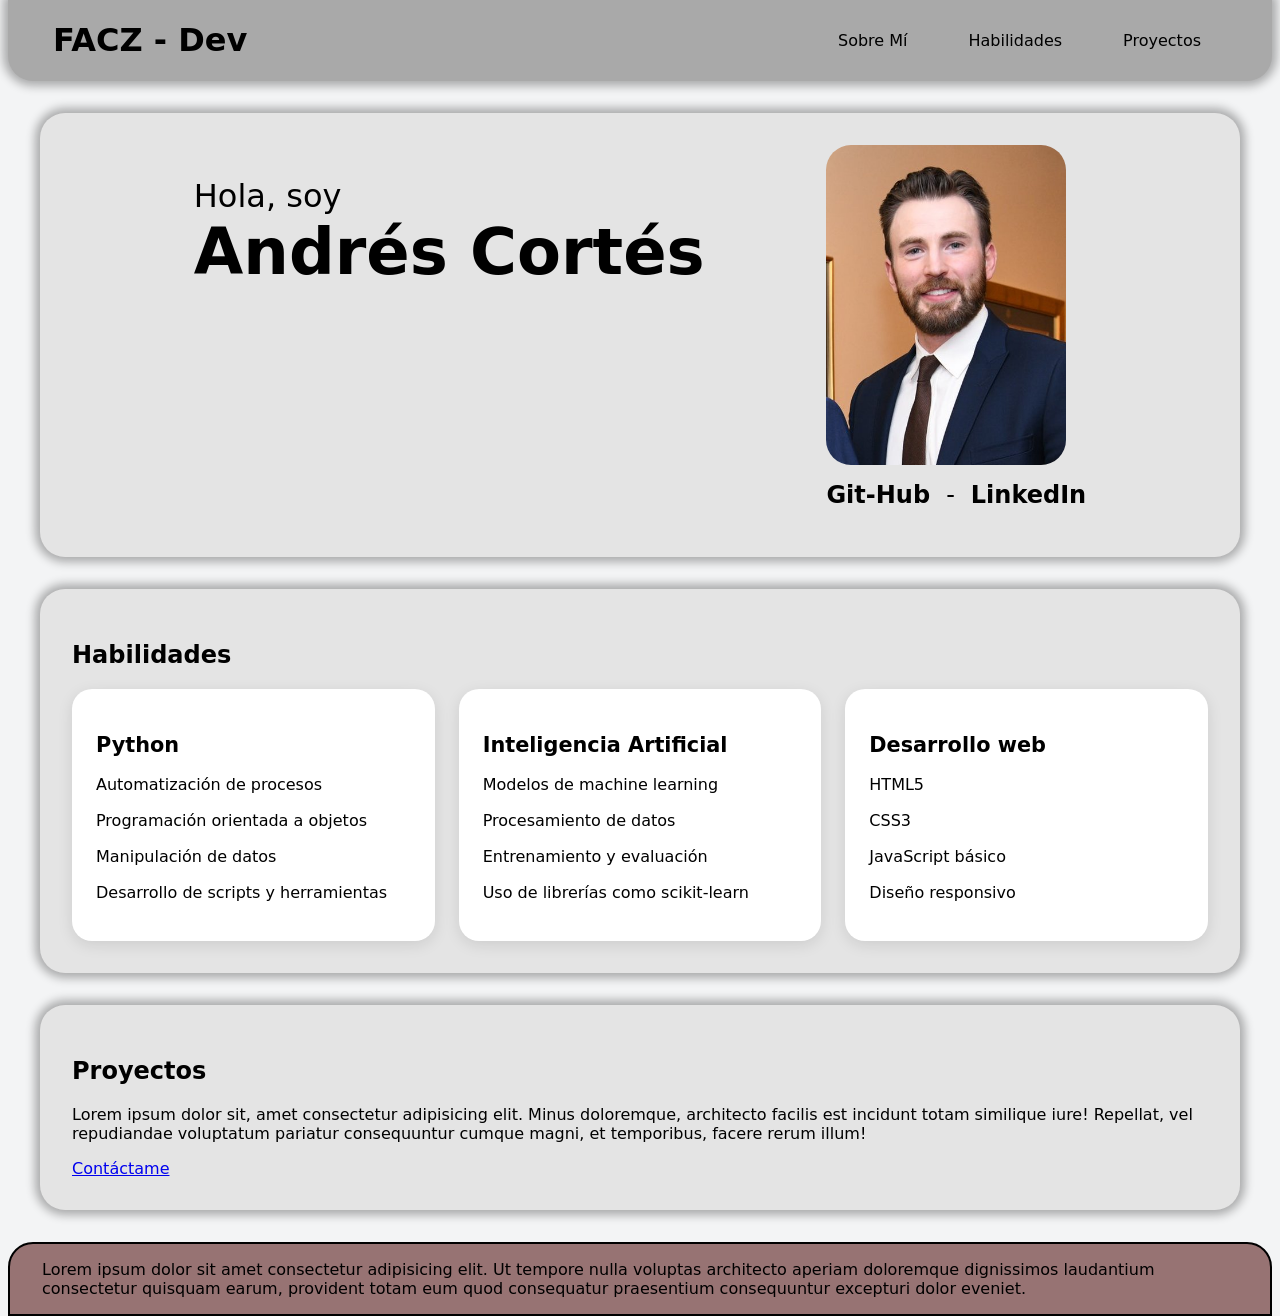
==== index.html @ 14a0a4d6 "Add files via upload" ====
<!DOCTYPE html>
<html lang="en">

<head>
    <meta charset="UTF-8">
    <meta name="viewport" content="width=device-width, initial-scale=1.0">
    <meta name="author" content="Andrés Felipe Cortés Zambrano">
    <link rel="stylesheet" href="css/main.css">
    <title>Andrés Cortés-Dev</title>
</head>

<body>
    <header>
        <h1>FACZ - Dev</h1>
        <nav class="items_list">
            <ul class="header_list">
                <li><a href="#sobre-mi">Sobre Mí</a></li>
                <li><a href="#habilidades">Habilidades</a></li>
                <li><a href="#proyectos">Proyectos</a></li>
            </ul>
        </nav>
    </header>
    <main>
        <section id="sobre-mi" class="presentacion">
            <div class="contenedor-presentacion">
                <div class="texto-presentacion">
                    <p>Hola, soy</p>
                    <h2>Andrés Cortés</h2>
                    
                </div>
                <div class="foto-presentacion">
                    <img src="assets/images/chris_guapo.jpg" width="200" alt="Foto de Andrés Cortés"
                        class="presentacion-img">
                    <div class="social_media">
                        <ul class="social_media_list">
                            <li class="social_media_links"><a href="https://github.com/Facz21"><strong>Git-Hub</strong></a></li>
                            <li class="social_media_links"><a href="#"><strong>LinkedIn</strong></a></li>
                        </ul>
                    </div>
                </div>

            </div>
        </section>

        <section id="habilidades" class="habilidades">
            <h2>Habilidades</h2>
            
            <div class="habilidades-grid">
                <article class="habilidad-card">
                    <h3>Python</h3>
                    <ul>
                        <li>Automatización de procesos</li>
                        <li>Programación orientada a objetos</li>
                        <li>Manipulación de datos</li>
                        <li>Desarrollo de scripts y herramientas</li>
                    </ul>
                </article>

                <article class="habilidad-card">
                    <h3>Inteligencia Artificial</h3>
                    <ul>
                        <li>Modelos de machine learning</li>
                        <li>Procesamiento de datos</li>
                        <li>Entrenamiento y evaluación</li>
                        <li>Uso de librerías como scikit-learn</li>
                    </ul>
                </article>

                <article class="habilidad-card">
                    <h3>Desarrollo web</h3>
                    <ul>
                        <li>HTML5</li>
                        <li>CSS3</li>
                        <li>JavaScript básico</li>
                        <li>Diseño responsivo</li>
                    </ul>
                </article>
            </div>
        </section>

        <section id="proyectos" class="proyectos">

            <h2>Proyectos</h2>
            <div>
                <p>Lorem ipsum dolor sit, amet consectetur adipisicing elit. Minus doloremque, architecto facilis est
                    incidunt totam similique iure! Repellat, vel repudiandae voluptatum pariatur consequuntur cumque
                    magni, et temporibus, facere rerum illum!</p>
            </div>

            <a class="boton" href="#contacto">Contáctame</a>

        </section>
    </main>
    <footer>
        <p>Lorem ipsum dolor sit amet consectetur adipisicing elit. Ut tempore nulla voluptas architecto aperiam
            doloremque dignissimos laudantium consectetur quisquam earum, provident totam eum quod consequatur
            praesentium consequuntur excepturi dolor eveniet.</p>
    </footer>
</body>

</html>
---- css/main.css ----
@import url('header.css');
@import url('about.css');
@import url('footer.css');
@import url('habilities.css');


body {
    background-color: rgb(243, 244, 245);
    margin-bottom: 0px;
    margin-top: 0px;
    min-height: 100vh;
    font-family: system-ui, -apple-system, BlinkMacSystemFont, 'Segoe UI', Roboto, Oxygen, Ubuntu, Cantarell, 'Open Sans', 'Helvetica Neue', sans-serif
}



main section {
    margin: 2rem 2rem;
    padding: 2rem;
    background-color: rgb(228, 228, 228);
    border-radius: 25px;
    box-shadow: 0 0 10px 5px rgba(0, 0, 0, 0.3);
}
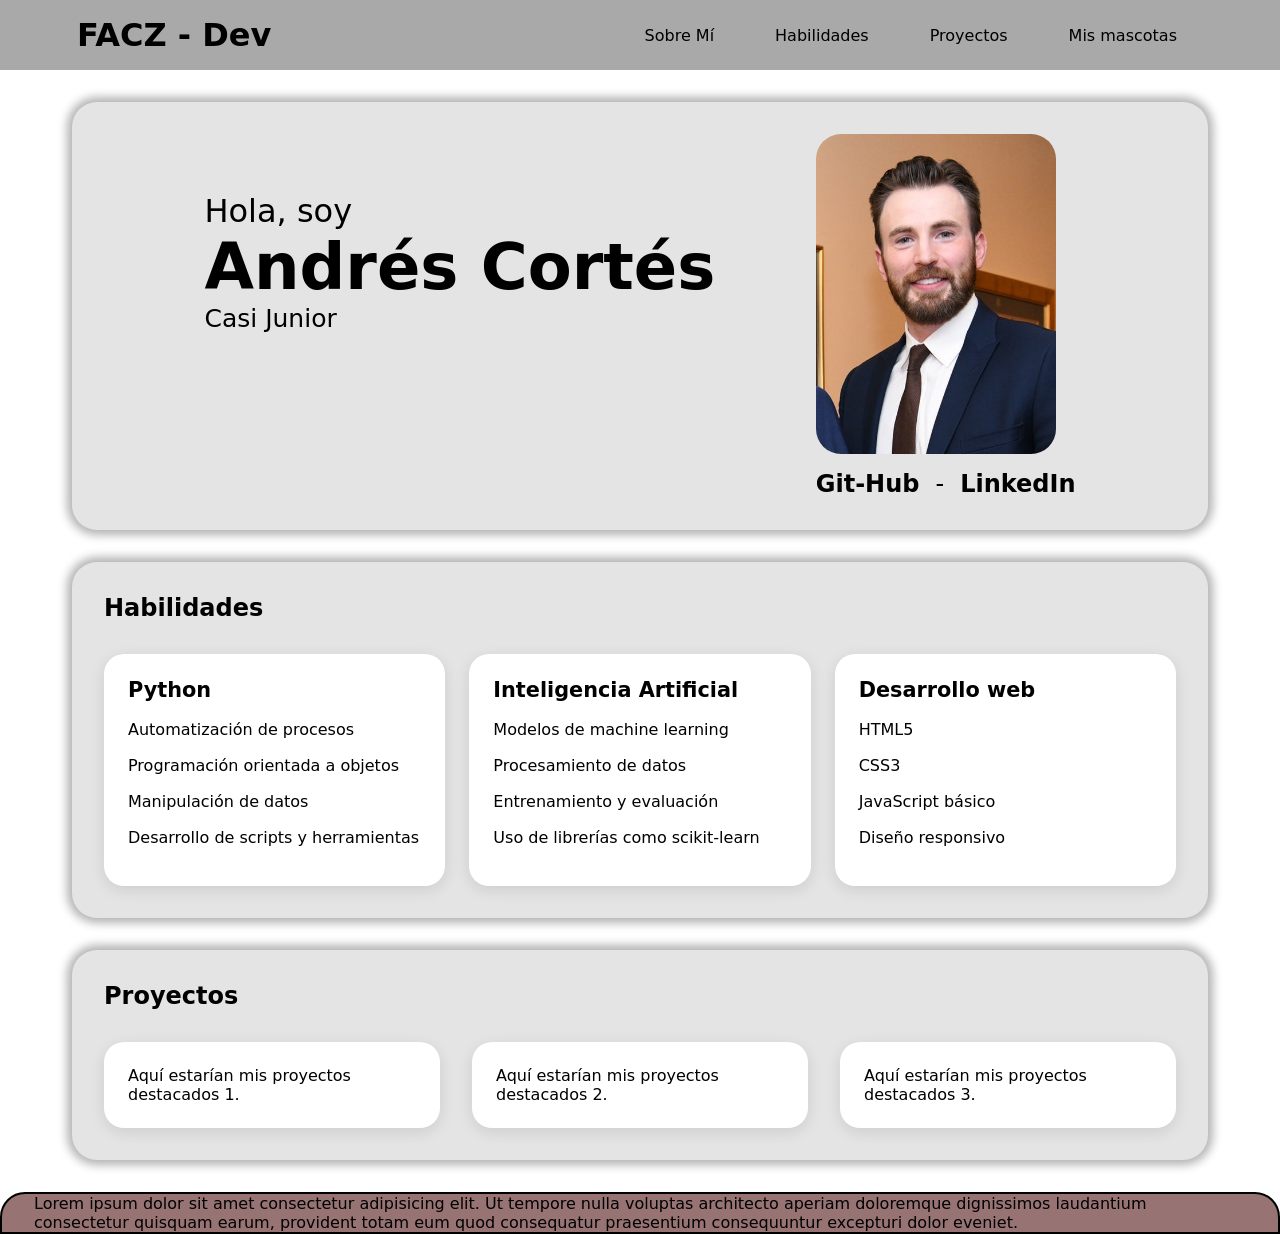
==== commit 25f9442c: "Add resposive desing and interactive elements" ====
--- a/index.html
+++ b/index.html
@@ -5,18 +5,26 @@
     <meta charset="UTF-8">
     <meta name="viewport" content="width=device-width, initial-scale=1.0">
     <meta name="author" content="Andrés Felipe Cortés Zambrano">
+    <link rel="icon" href="assets/icons/favicon.ico" type="image/x-icon">
     <link rel="stylesheet" href="css/main.css">
+    <link rel="stylesheet" href="css/responsive.css">
     <title>Andrés Cortés-Dev</title>
 </head>
 
 <body>
     <header>
         <h1>FACZ - Dev</h1>
-        <nav class="items_list">
+        <button class="hamburger" aria-label="Abrir menú" aria-expanded="false" aria-controls="main-nav">
+            <span></span>
+            <span></span>
+            <span></span>
+        </button>
+        <nav class="items_list" id="main-nav">
             <ul class="header_list">
                 <li><a href="#sobre-mi">Sobre Mí</a></li>
                 <li><a href="#habilidades">Habilidades</a></li>
                 <li><a href="#proyectos">Proyectos</a></li>
+                <li><a href="#">Mis mascotas</a></li>
             </ul>
         </nav>
     </header>
@@ -26,14 +34,16 @@
                 <div class="texto-presentacion">
                     <p>Hola, soy</p>
                     <h2>Andrés Cortés</h2>
-                    
+                    <span>Casi Junior</span>
+
                 </div>
                 <div class="foto-presentacion">
                     <img src="assets/images/chris_guapo.jpg" width="200" alt="Foto de Andrés Cortés"
                         class="presentacion-img">
                     <div class="social_media">
                         <ul class="social_media_list">
-                            <li class="social_media_links"><a href="https://github.com/Facz21"><strong>Git-Hub</strong></a></li>
+                            <li class="social_media_links"><a
+                                    href="https://github.com/Facz21"><strong>Git-Hub</strong></a></li>
                             <li class="social_media_links"><a href="#"><strong>LinkedIn</strong></a></li>
                         </ul>
                     </div>
@@ -44,7 +54,7 @@
 
         <section id="habilidades" class="habilidades">
             <h2>Habilidades</h2>
-            
+
             <div class="habilidades-grid">
                 <article class="habilidad-card">
                     <h3>Python</h3>
@@ -78,16 +88,21 @@
             </div>
         </section>
 
-        <section id="proyectos" class="proyectos">
+        <section class="projects">
 
             <h2>Proyectos</h2>
-            <div>
-                <p>Lorem ipsum dolor sit, amet consectetur adipisicing elit. Minus doloremque, architecto facilis est
-                    incidunt totam similique iure! Repellat, vel repudiandae voluptatum pariatur consequuntur cumque
-                    magni, et temporibus, facere rerum illum!</p>
-            </div>
+            <article class="projects-section">
+                <div class="projects-card">
+                    <p>Aquí estarían mis proyectos destacados 1.</p>
+                </div>
+                <div class="projects-card">
+                    <p>Aquí estarían mis proyectos destacados 2.</p>
+                </div>
+                <div class="projects-card">
+                    <p>Aquí estarían mis proyectos destacados 3.</p>
+                </div>
 
-            <a class="boton" href="#contacto">Contáctame</a>
+            </article>
 
         </section>
     </main>
@@ -96,6 +111,8 @@
             doloremque dignissimos laudantium consectetur quisquam earum, provident totam eum quod consequatur
             praesentium consequuntur excepturi dolor eveniet.</p>
     </footer>
+    <script src="js/hamburger.js" defer></script>
+    <script src="js/alert.js" defer></script>
 </body>
 
 </html>
--- a/css/main.css
+++ b/css/main.css
@@ -2,20 +2,36 @@
 @import url('about.css');
 @import url('footer.css');
 @import url('habilities.css');
+@import url('projects.css');
+
+* {
+    margin: 0;
+    padding: 0;
+    box-sizing: border-box;
+}
 
 
 body {
-    background-color: rgb(243, 244, 245);
+    background-color: rgb(255, 255, 255);
     margin-bottom: 0px;
     margin-top: 0px;
     min-height: 100vh;
     font-family: system-ui, -apple-system, BlinkMacSystemFont, 'Segoe UI', Roboto, Oxygen, Ubuntu, Cantarell, 'Open Sans', 'Helvetica Neue', sans-serif
 }
 
-
+main{
+    max-width: 1200px;
+    margin: 0 auto;
+    display: flex;
+    flex-direction: column;
+    gap: 2rem;
+    padding: 2rem;
+}
 
 main section {
-    margin: 2rem 2rem;
+    display: flex;
+    flex-direction: column;
+    gap: 2rem;
     padding: 2rem;
     background-color: rgb(228, 228, 228);
     border-radius: 25px;
--- a/css/responsive.css
+++ b/css/responsive.css
@@ -0,0 +1,199 @@
+/* =====================
+   Hamburger button (hidden on desktop)
+   ===================== */
+
+.hamburger {
+  display: none;
+  flex-direction: column;
+  justify-content: center;
+  gap: 6px;
+  width: 32px;
+  height: 32px;
+  background: none;
+  border: none;
+  cursor: pointer;
+  margin-right: 1.5rem;
+  z-index: 1001;
+}
+
+.hamburger span {
+  display: block;
+  height: 4px;
+  width: 100%;
+  background-color: #222;
+  border-radius: 2px;
+  transition: transform 0.3s ease, opacity 0.3s ease;
+}
+
+/* Animated X when active */
+.hamburger.is-active span:nth-child(1) {
+  transform: translateY(10px) rotate(45deg);
+}
+.hamburger.is-active span:nth-child(2) {
+  opacity: 0;
+}
+.hamburger.is-active span:nth-child(3) {
+  transform: translateY(-10px) rotate(-45deg);
+}
+
+/* =====================
+   Tablet – ≤ 900px
+   ===================== */
+@media (max-width: 900px) {
+  .contenedor-presentacion {
+    flex-direction: column;
+    align-items: center;
+    gap: 1.5rem;
+  }
+
+  .texto-presentacion {
+     margin-bottom: 0;
+  }
+  .texto-presentacion h2 {
+    font-size: 3rem;
+  }
+
+  main section {
+    margin: 1.5rem 1rem;
+    padding: 1.5rem;
+  }
+}
+
+/* =====================
+   Mobile – ≤ 768px
+   ===================== */
+@media (max-width: 768px) {
+
+  /* Header layout */
+  header {
+    flex-wrap: wrap;
+    position: relative;
+    align-items: center;
+  }
+
+  /* Show hamburger button */
+  .hamburger {
+    display: flex;
+  }
+
+  /* Hide nav by default on mobile */
+  .items_list {
+    width: 100%;
+    max-height: 0;
+    overflow: hidden;
+    transition: max-height 0.35s ease;
+  }
+
+  /* Show nav when active */
+  .items_list.nav-open {
+    max-height: 300px;
+  }
+
+  /* Stack links vertically */
+  .header_list {
+    flex-direction: column;
+    gap: 0;
+    margin-right: 0;
+    padding: 0.5rem 1.5rem 1rem;
+  }
+
+  .header_list li {
+    margin: 0.4rem 0;
+    font-size: 1.1rem;
+  }
+
+  /* Presentation */
+  .contenedor-presentacion {
+    flex-direction: column;
+    align-items: center;
+    gap: 1.2rem;
+  }
+
+  .texto-presentacion {
+     margin-bottom: 0;
+  }
+
+  .texto-presentacion p {
+    font-size: 1.4rem;
+  }
+
+  .texto-presentacion h2 {
+    font-size: 2.2rem;
+  }
+
+  .texto-presentacion span {
+    font-size: 1.5rem;
+  }
+
+  .foto-presentacion {
+    align-items: center;
+    width: 100%;
+  }
+
+  .foto-presentacion .presentacion-img {
+    width: 10rem;
+    height: 13rem;
+  }
+
+  main section {
+    margin: 1rem 0.5rem;
+    padding: 1rem;
+  }
+
+  /* Footer */
+  footer {
+    flex-direction: column;
+    text-align: center;
+  }
+}
+
+/* =====================
+   Small mobile – ≤ 480px
+   ===================== */
+@media (max-width: 480px) {
+  
+  h1 {
+    margin-left: 1rem;
+    font-size: 1.4rem;
+  }
+
+  .hamburger{
+    margin-right: inherit;
+  }
+
+
+  .texto-presentacion {
+     margin-bottom: 0;
+  }
+
+  .texto-presentacion p {
+    font-size: 1.1rem;
+    
+  }
+
+  .texto-presentacion h2 {
+    font-size: 1.7rem;
+  }
+
+  .texto-presentacion span {
+    font-size: 1.2rem;
+  }
+
+  .foto-presentacion .presentacion-img {
+    width: 8rem;
+    height: 10rem;
+    display: block;
+    margin: 0 auto;
+  }
+
+  .social_media_links {
+    font-size: 1.1rem;
+  }
+
+
+  main section {
+    margin: 0.5rem 0.25rem;
+    padding: 0.75rem;
+    border-radius: 15px;
+  }
+}
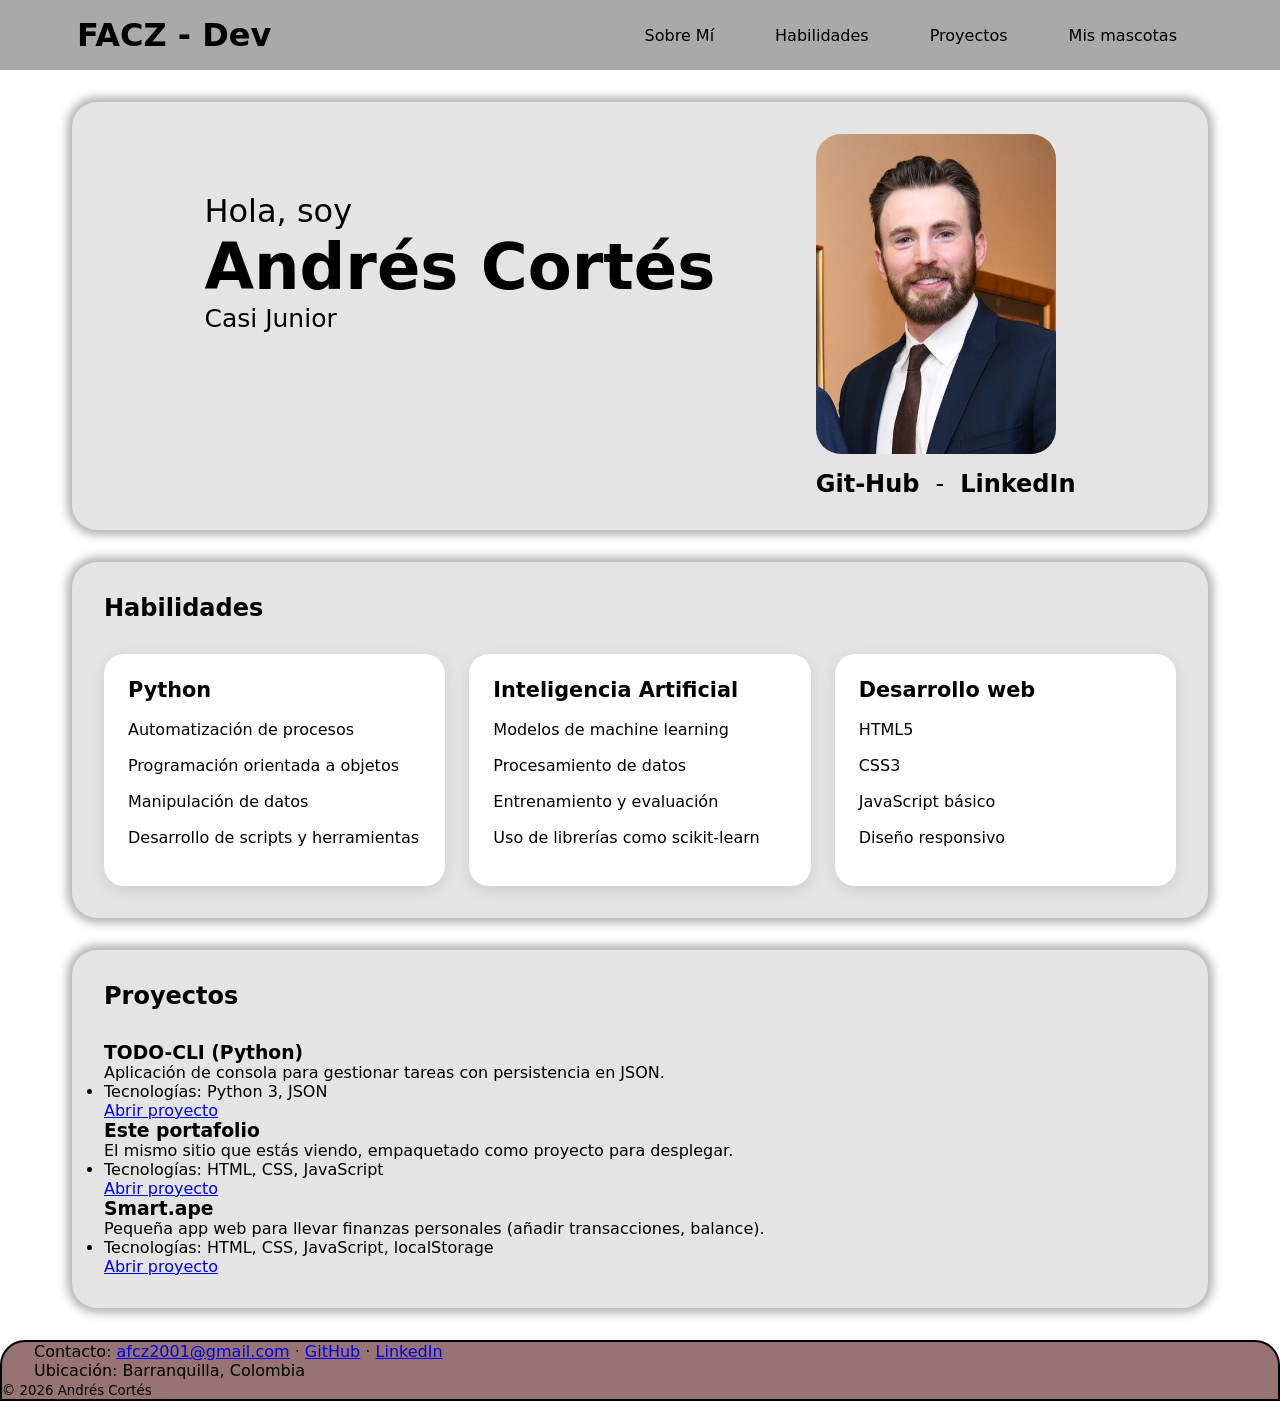
==== commit 0563e014: "New project links in index.html" ====
--- a/index.html
+++ b/index.html
@@ -88,28 +88,48 @@
             </div>
         </section>
 
-        <section class="projects">
+        <section id="proyectos" class="projects">
 
             <h2>Proyectos</h2>
             <article class="projects-section">
-                <div class="projects-card">
-                    <p>Aquí estarían mis proyectos destacados 1.</p>
+                <div class="projects-grid">
+                    <article class="project-card">
+                        <h3>TODO-CLI (Python)</h3>
+                        <p>Aplicación de consola para gestionar tareas con persistencia en JSON.</p>
+                        <ul>
+                            <li>Tecnologías: Python 3, JSON</li>
+                        </ul>
+                        <a href="https://github.com/Facz21/TODO-Python-CLI" class="btn" aria-label="Abrir proyecto TODO-CLI">Abrir proyecto</a>
+                    </article>
+
+                    <article class="project-card">
+                        <h3>Este portafolio</h3>
+                        <p>El mismo sitio que estás viendo, empaquetado como proyecto para desplegar.</p>
+                        <ul>
+                            <li>Tecnologías: HTML, CSS, JavaScript</li>
+                        </ul>
+                        <a href="https://github.com/Facz21/Facz21.github.io" class="btn" aria-label="Abrir proyecto Portfolio">Abrir proyecto</a>
+                    </article>
+
+                    <article class="project-card">
+                        <h3>Smart.ape</h3>
+                        <p>Pequeña app web para llevar finanzas personales (añadir transacciones, balance).</p>
+                        <ul>
+                            <li>Tecnologías: HTML, CSS, JavaScript, localStorage</li>
+                        </ul>
+                        <a href="https://github.com/Facz21/smart-ape.github.io" class="btn" aria-label="Abrir proyecto Smart Ape">Abrir proyecto</a>
+                    </article>
                 </div>
-                <div class="projects-card">
-                    <p>Aquí estarían mis proyectos destacados 2.</p>
-                </div>
-                <div class="projects-card">
-                    <p>Aquí estarían mis proyectos destacados 3.</p>
-                </div>
-
             </article>
 
         </section>
     </main>
     <footer>
-        <p>Lorem ipsum dolor sit amet consectetur adipisicing elit. Ut tempore nulla voluptas architecto aperiam
-            doloremque dignissimos laudantium consectetur quisquam earum, provident totam eum quod consequatur
-            praesentium consequuntur excepturi dolor eveniet.</p>
+        <div class="footer-container">
+            <p>Contacto: <a href="mailto:afcz2001@gmail.com">afcz2001@gmail.com</a> · <a href="https://github.com/Facz21" target="_blank" rel="noopener">GitHub</a> · <a href="#">LinkedIn</a></p>
+            <p>Ubicación: Barranquilla, Colombia</p>
+            <small>© 2026 Andrés Cortés</small>
+        </div>
     </footer>
     <script src="js/hamburger.js" defer></script>
     <script src="js/alert.js" defer></script>
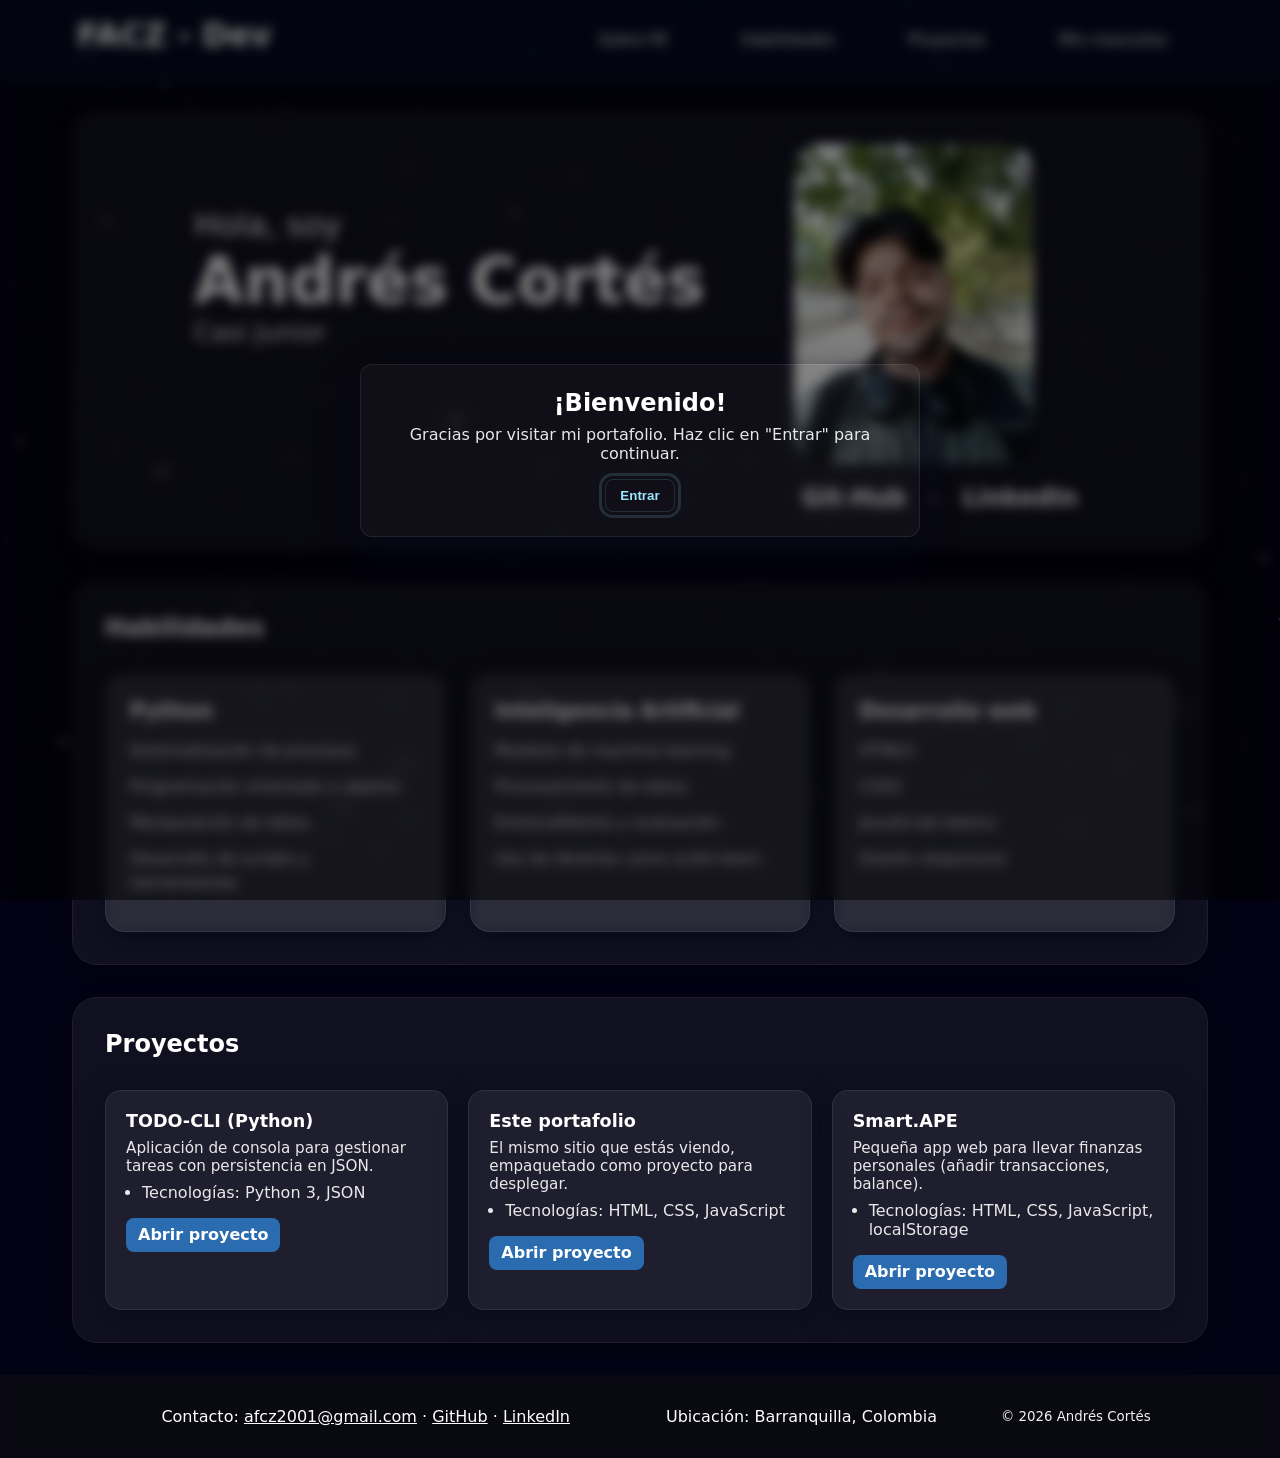
==== commit 48b05f0f: "Commit final Co-authored-by: Copilot <copilot@github.com>" ====
--- a/index.html
+++ b/index.html
@@ -12,6 +12,7 @@
 </head>
 
 <body>
+    <canvas id="stars-canvas" aria-hidden="true"></canvas>
     <header>
         <h1>FACZ - Dev</h1>
         <button class="hamburger" aria-label="Abrir menú" aria-expanded="false" aria-controls="main-nav">
@@ -24,7 +25,7 @@
                 <li><a href="#sobre-mi">Sobre Mí</a></li>
                 <li><a href="#habilidades">Habilidades</a></li>
                 <li><a href="#proyectos">Proyectos</a></li>
-                <li><a href="#">Mis mascotas</a></li>
+                <li><a href="/views/mascotas.html">Mis mascotas</a></li>
             </ul>
         </nav>
     </header>
@@ -38,13 +39,15 @@
 
                 </div>
                 <div class="foto-presentacion">
-                    <img src="assets/images/chris_guapo.jpg" width="200" alt="Foto de Andrés Cortés"
+                    <img src="assets/images/FACZ-Dev.jpg" width="200" alt="Foto de Andrés Cortés"
                         class="presentacion-img">
                     <div class="social_media">
                         <ul class="social_media_list">
                             <li class="social_media_links"><a
                                     href="https://github.com/Facz21"><strong>Git-Hub</strong></a></li>
-                            <li class="social_media_links"><a href="#"><strong>LinkedIn</strong></a></li>
+                            <li class="social_media_links"><a
+                                    href="https://co.linkedin.com/in/andr%C3%A9s-felipe-cort%C3%A9s-zambrano-b01310283"><strong>LinkedIn</strong></a>
+                            </li>
                         </ul>
                     </div>
                 </div>
@@ -99,7 +102,8 @@
                         <ul>
                             <li>Tecnologías: Python 3, JSON</li>
                         </ul>
-                        <a href="https://github.com/Facz21/TODO-Python-CLI" class="btn" aria-label="Abrir proyecto TODO-CLI">Abrir proyecto</a>
+                        <a href="https://github.com/Facz21/TODO-Python-CLI" class="btn"
+                            aria-label="Abrir proyecto TODO-CLI">Abrir proyecto</a>
                     </article>
 
                     <article class="project-card">
@@ -108,16 +112,18 @@
                         <ul>
                             <li>Tecnologías: HTML, CSS, JavaScript</li>
                         </ul>
-                        <a href="https://github.com/Facz21/Facz21.github.io" class="btn" aria-label="Abrir proyecto Portfolio">Abrir proyecto</a>
+                        <a href="https://github.com/Facz21/Facz21.github.io" class="btn"
+                            aria-label="Abrir proyecto Portfolio">Abrir proyecto</a>
                     </article>
 
                     <article class="project-card">
-                        <h3>Smart.ape</h3>
+                        <h3>Smart.APE</h3>
                         <p>Pequeña app web para llevar finanzas personales (añadir transacciones, balance).</p>
                         <ul>
                             <li>Tecnologías: HTML, CSS, JavaScript, localStorage</li>
                         </ul>
-                        <a href="https://github.com/Facz21/smart-ape.github.io" class="btn" aria-label="Abrir proyecto Smart Ape">Abrir proyecto</a>
+                        <a href="https://github.com/Facz21/smart-ape.github.io" class="btn"
+                            aria-label="Abrir proyecto Smart Ape">Abrir proyecto</a>
                     </article>
                 </div>
             </article>
@@ -126,13 +132,16 @@
     </main>
     <footer>
         <div class="footer-container">
-            <p>Contacto: <a href="mailto:afcz2001@gmail.com">afcz2001@gmail.com</a> · <a href="https://github.com/Facz21" target="_blank" rel="noopener">GitHub</a> · <a href="#">LinkedIn</a></p>
+            <p>Contacto: <a href="mailto:afcz2001@gmail.com">afcz2001@gmail.com</a> · <a
+                    href="https://github.com/Facz21" target="_blank" rel="noopener">GitHub</a> · <a
+                    href="https://co.linkedin.com/in/andr%C3%A9s-felipe-cort%C3%A9s-zambrano-b01310283">LinkedIn</a></p>
             <p>Ubicación: Barranquilla, Colombia</p>
             <small>© 2026 Andrés Cortés</small>
         </div>
     </footer>
     <script src="js/hamburger.js" defer></script>
     <script src="js/alert.js" defer></script>
+    <script src="js/parallax-stars.js" defer></script>
 </body>
 
 </html>
--- a/css/main.css
+++ b/css/main.css
@@ -3,6 +3,8 @@
 @import url('footer.css');
 @import url('habilities.css');
 @import url('projects.css');
+@import url('mascotas.css');
+@import url('alert.css');
 
 * {
     margin: 0;
@@ -12,7 +14,8 @@
 
 
 body {
-    background-color: rgb(255, 255, 255);
+    background-color: #030214;
+    color: #e9eef6;
     margin-bottom: 0px;
     margin-top: 0px;
     min-height: 100vh;
@@ -28,12 +31,31 @@
     padding: 2rem;
 }
 
+/* Parallax stars canvas */
+#stars-canvas{
+    position: fixed;
+    inset: 0;
+    width: 100%;
+    height: 100%;
+    z-index: -1;
+    pointer-events: none;
+    display: block;
+}
+
+/* Ensure main content stacks above the canvas */
+header, main, footer { position: relative; z-index: 1; }
+
+
 main section {
     display: flex;
     flex-direction: column;
     gap: 2rem;
     padding: 2rem;
-    background-color: rgb(228, 228, 228);
+    background-color: rgba(255,255,255,0.06);
     border-radius: 25px;
-    box-shadow: 0 0 10px 5px rgba(0, 0, 0, 0.3);
+    box-shadow: 0 6px 20px rgba(0,0,0,0.35);
+    color: #fff;
+    border: 1px solid rgba(255,255,255,0.06);
+    backdrop-filter: blur(6px);
+    -webkit-backdrop-filter: blur(6px);
 }
--- a/css/responsive.css
+++ b/css/responsive.css
@@ -20,18 +20,30 @@
   display: block;
   height: 4px;
   width: 100%;
-  background-color: #222;
+  background-color: #fff;
   border-radius: 2px;
   transition: transform 0.3s ease, opacity 0.3s ease;
+}
+
+.hamburger:hover span {
+  transform: scaleX(1.02);
+  box-shadow: 0 6px 12px rgba(12,120,160,0.08);
+}
+
+.hamburger:focus {
+  outline: 2px solid rgba(155,231,255,0.14);
+  outline-offset: 3px;
 }
 
 /* Animated X when active */
 .hamburger.is-active span:nth-child(1) {
   transform: translateY(10px) rotate(45deg);
 }
+
 .hamburger.is-active span:nth-child(2) {
   opacity: 0;
 }
+
 .hamburger.is-active span:nth-child(3) {
   transform: translateY(-10px) rotate(-45deg);
 }
@@ -47,8 +59,9 @@
   }
 
   .texto-presentacion {
-     margin-bottom: 0;
-  }
+    margin-bottom: 0;
+  }
+
   .texto-presentacion h2 {
     font-size: 3rem;
   }
@@ -56,6 +69,24 @@
   main section {
     margin: 1.5rem 1rem;
     padding: 1.5rem;
+  }
+
+  footer {
+    justify-content: center;
+    padding: 1rem 0;
+  }
+
+  .footer-container {
+    flex-direction: row;
+    align-items: center;
+    justify-content: center;
+    gap: 2rem;
+    padding: 1rem 48px;
+  }
+
+  footer p {
+    padding-left: 0;
+    padding-right: 0;
   }
 }
 
@@ -87,6 +118,11 @@
   /* Show nav when active */
   .items_list.nav-open {
     max-height: 300px;
+    background: rgba(255,255,255,0.03);
+    border: 1px solid rgba(255,255,255,0.05);
+    border-radius: 10px;
+    padding: 0.5rem 0.5rem 1rem 0.5rem;
+    margin-top: 0.6rem; /* small separation from title when menu opens */
   }
 
   /* Stack links vertically */
@@ -110,7 +146,7 @@
   }
 
   .texto-presentacion {
-     margin-bottom: 0;
+    margin-bottom: 0;
   }
 
   .texto-presentacion p {
@@ -140,10 +176,34 @@
     padding: 1rem;
   }
 
-  /* Footer */
-  footer {
+  
+ .footer-container {
     flex-direction: column;
     text-align: center;
+    gap: 0.5rem;
+    padding: 1rem 0.5rem;
+  }
+}
+
+@media (max-width: 600px) {
+  .projects-section {
+    grid-template-columns: 1fr;
+    gap: 1rem;
+  }
+
+  .projects-card {
+    padding: 1rem;
+    border-radius: 14px;
+  }
+}
+
+@media (max-width: 480px) {
+  main {
+    padding: 1rem;
+  }
+
+  main section {
+    padding: 1rem;
   }
 }
 
@@ -151,24 +211,24 @@
    Small mobile – ≤ 480px
    ===================== */
 @media (max-width: 480px) {
-  
+
   h1 {
     margin-left: 1rem;
     font-size: 1.4rem;
   }
 
-  .hamburger{
+  .hamburger {
     margin-right: inherit;
   }
 
 
   .texto-presentacion {
-     margin-bottom: 0;
+    margin-bottom: 0;
   }
 
   .texto-presentacion p {
     font-size: 1.1rem;
-    
+
   }
 
   .texto-presentacion h2 {
@@ -190,6 +250,9 @@
     font-size: 1.1rem;
   }
 
+  .footer-container {
+    font-size: 0.9rem;
+  }
 
   main section {
     margin: 0.5rem 0.25rem;
@@ -197,3 +260,5 @@
     border-radius: 15px;
   }
 }
+
+
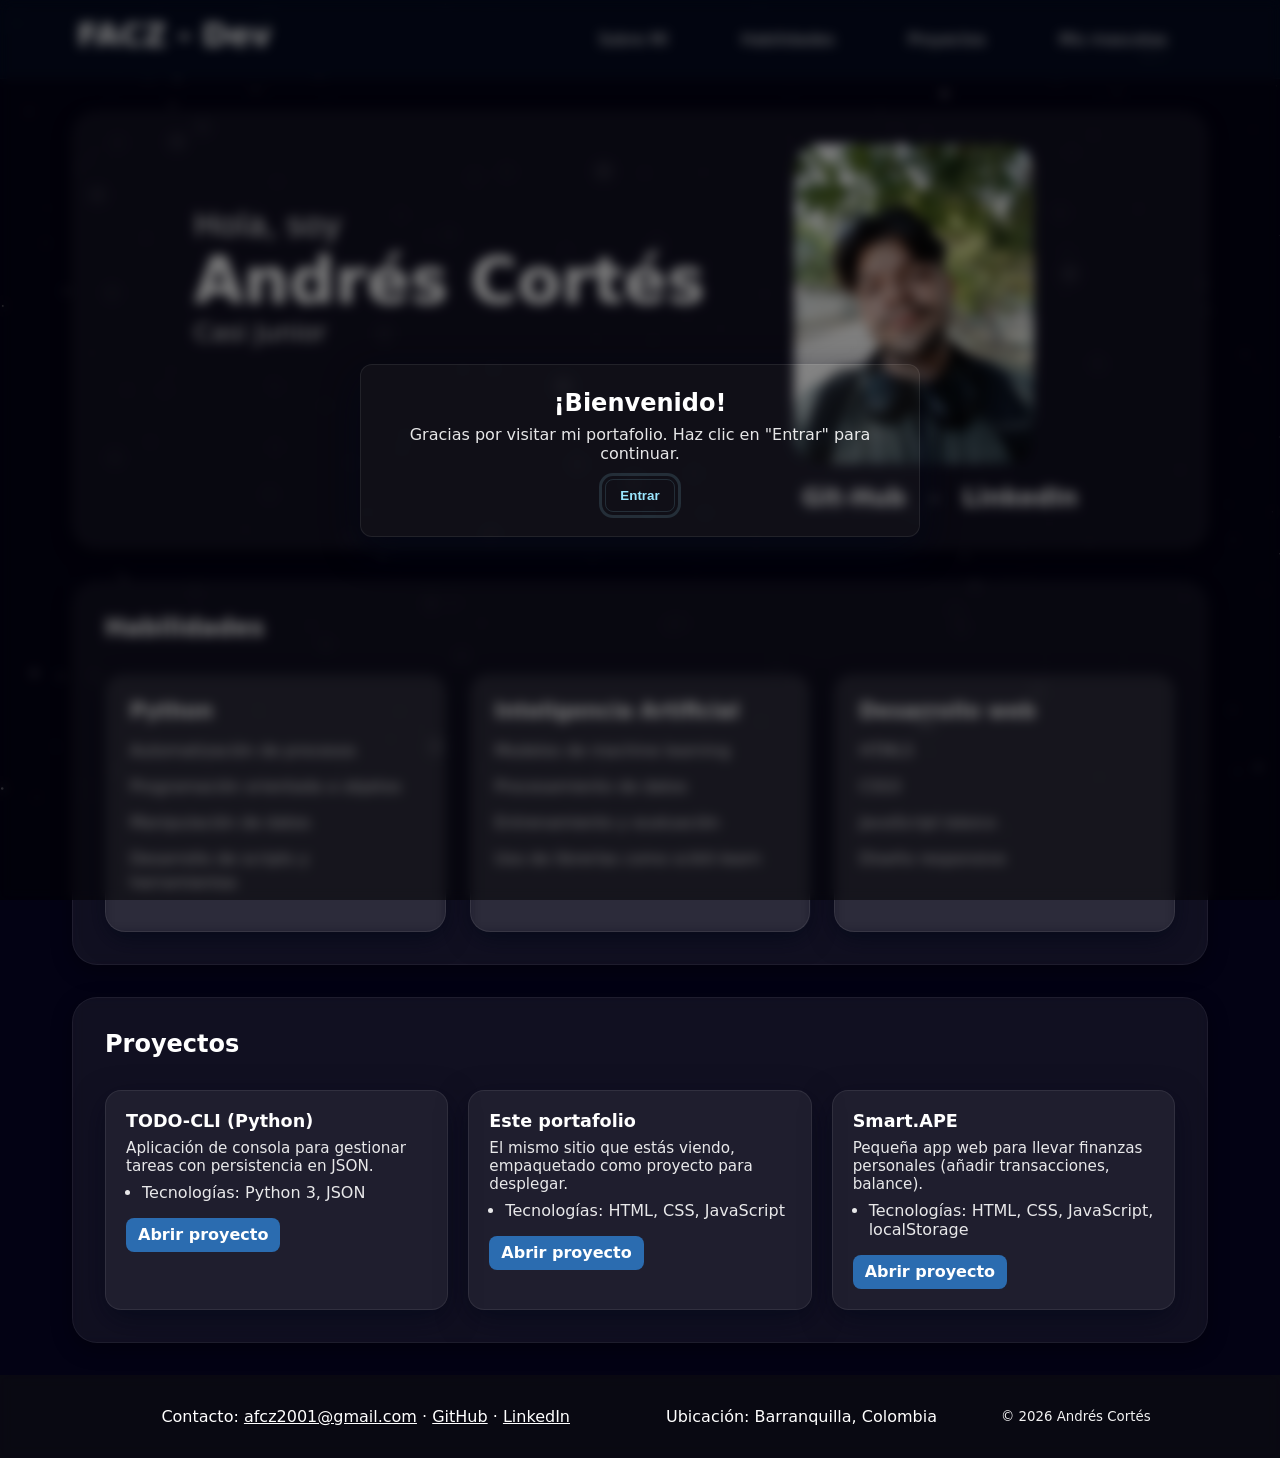
==== commit 15624b9f: "Add new favicon" ====
--- a/index.html
+++ b/index.html
@@ -5,7 +5,7 @@
     <meta charset="UTF-8">
     <meta name="viewport" content="width=device-width, initial-scale=1.0">
     <meta name="author" content="Andrés Felipe Cortés Zambrano">
-    <link rel="icon" href="assets/icons/favicon.ico" type="image/x-icon">
+    <link rel="icon" href="assets/icons/FACZ-logo.ico" type="image/x-icon">
     <link rel="stylesheet" href="css/main.css">
     <link rel="stylesheet" href="css/responsive.css">
     <title>Andrés Cortés-Dev</title>
